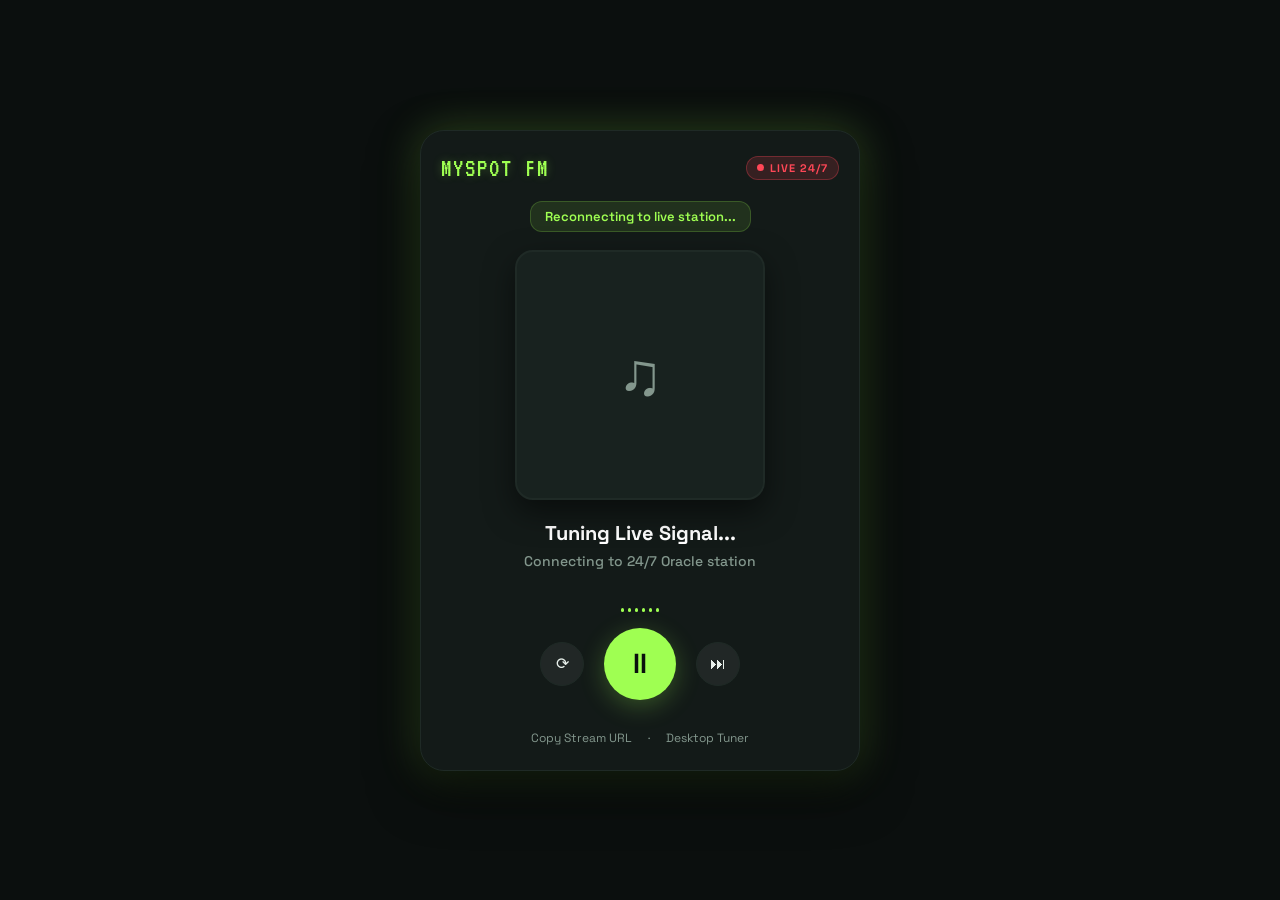
==== frontend/live-radio.html @ a2728d26 "feat: 24/7 live radio stream, edge-tts neural voices, single-URL mobile player & UI refinements" ====
<!doctype html>
<html lang="en">
<head>
<meta charset="utf-8" />
<meta name="viewport" content="width=device-width, initial-scale=1, viewport-fit=cover" />
<title>myspot 24/7 AI Radio · Live On Air</title>
<link rel="icon" type="image/x-icon" href="/static/icon.ico" />
<link rel="preconnect" href="https://fonts.googleapis.com" />
<link rel="preconnect" href="https://fonts.gstatic.com" crossorigin />
<link rel="stylesheet" href="https://fonts.googleapis.com/css2?family=VT323&family=Space+Grotesk:wght@400;600;700&family=Inter:wght@400;500;600;700&display=swap" />
<script src="/static/config.js" onerror="this.remove()"></script>
<script>
  (function () {
    var qs = new URLSearchParams(window.location.search);
    var p = qs.get("api");
    if (p) {
      try { localStorage.setItem("myspot_api_base", p.replace(/\/$/, "")); } catch (_) {}
      window.MYSPOT_API_BASE = p.replace(/\/$/, "");
    } else {
      var s = localStorage.getItem("myspot_api_base");
      if (s) window.MYSPOT_API_BASE = s;
      else if (window.location.hostname !== "localhost" && window.location.hostname !== "127.0.0.1") {
        window.MYSPOT_API_BASE = "https://independent-completely-precious-jewish.trycloudflare.com";
      }
    }
  })();
</script>
<style>
  :root {
    --bg: #0b0f0e;
    --card: #131a18;
    --card-border: #1f2a26;
    --accent: #9fff52;
    --accent-glow: rgba(159, 255, 82, 0.25);
    --text: #e8f0eb;
    --muted: #83978d;
    --live-red: #ff4757;
  }
  * { box-sizing: border-box; margin: 0; padding: 0; }
  body {
    background-color: var(--bg);
    color: var(--text);
    font-family: 'Space Grotesk', -apple-system, BlinkMacSystemFont, sans-serif;
    min-height: 100vh;
    min-height: 100dvh;
    display: flex;
    flex-direction: column;
    align-items: center;
    justify-content: center;
    padding: 16px;
    overflow-x: hidden;
  }
  .player-card {
    background: var(--card);
    border: 1px solid var(--card-border);
    border-radius: 24px;
    width: 100%;
    max-width: 440px;
    padding: 24px 20px;
    box-shadow: 0 20px 50px rgba(0, 0, 0, 0.6), 0 0 40px var(--accent-glow);
    display: flex;
    flex-direction: column;
    align-items: center;
    position: relative;
  }
  .station-bar {
    width: 100%;
    display: flex;
    justify-content: space-between;
    align-items: center;
    margin-bottom: 20px;
  }
  .station-title {
    font-family: 'VT323', monospace;
    font-size: 26px;
    letter-spacing: 2px;
    color: var(--accent);
    text-shadow: 0 0 10px var(--accent-glow);
  }
  .live-pill {
    display: inline-flex;
    align-items: center;
    gap: 6px;
    background: rgba(255, 71, 87, 0.15);
    border: 1px solid rgba(255, 71, 87, 0.3);
    color: var(--live-red);
    padding: 4px 10px;
    border-radius: 999px;
    font-size: 11px;
    font-weight: 700;
    letter-spacing: 1px;
    text-transform: uppercase;
  }
  .live-pill::before {
    content: '';
    display: block;
    width: 7px;
    height: 7px;
    background: var(--live-red);
    border-radius: 50%;
    animation: livePulse 1.5s infinite;
  }
  @keyframes livePulse {
    0% { transform: scale(0.9); opacity: 0.8; }
    50% { transform: scale(1.3); opacity: 1; box-shadow: 0 0 8px var(--live-red); }
    100% { transform: scale(0.9); opacity: 0.8; }
  }
  .daypart-badge {
    background: rgba(159, 255, 82, 0.1);
    color: var(--accent);
    border: 1px solid rgba(159, 255, 82, 0.2);
    padding: 6px 14px;
    border-radius: 12px;
    font-size: 13px;
    font-weight: 600;
    margin-bottom: 18px;
    text-align: center;
    max-width: 90%;
    white-space: nowrap;
    overflow: hidden;
    text-overflow: ellipsis;
  }
  .cover-wrap {
    width: 250px;
    height: 250px;
    max-width: 75vw;
    max-height: 75vw;
    border-radius: 18px;
    background: #18221f;
    border: 2px solid var(--card-border);
    overflow: hidden;
    position: relative;
    box-shadow: 0 12px 30px rgba(0,0,0,0.5);
    margin-bottom: 20px;
    display: flex;
    align-items: center;
    justify-content: center;
  }
  .cover-art {
    width: 100%;
    height: 100%;
    object-fit: cover;
    transition: transform 0.4s ease, opacity 0.3s ease;
  }
  .cover-fallback {
    font-size: 60px;
    color: var(--muted);
  }
  .track-meta {
    width: 100%;
    text-align: center;
    margin-bottom: 20px;
  }
  .track-title {
    font-size: 20px;
    font-weight: 700;
    line-height: 1.3;
    margin-bottom: 6px;
    color: #fff;
    display: -webkit-box;
    -webkit-line-clamp: 2;
    -webkit-box-orient: vertical;
    overflow: hidden;
  }
  .track-artist {
    font-size: 14px;
    color: var(--muted);
    font-weight: 500;
  }
  .eq-bar-wrap {
    display: flex;
    align-items: flex-end;
    justify-content: center;
    gap: 4px;
    height: 22px;
    margin-bottom: 16px;
  }
  .eq-bar {
    width: 3px;
    height: 4px;
    background: var(--accent);
    border-radius: 2px;
    transition: height 0.15s ease;
  }
  .playing .eq-bar:nth-child(1) { animation: bounce 0.8s infinite ease-in-out alternate; }
  .playing .eq-bar:nth-child(2) { animation: bounce 1.1s infinite ease-in-out alternate; }
  .playing .eq-bar:nth-child(3) { animation: bounce 0.6s infinite ease-in-out alternate; }
  .playing .eq-bar:nth-child(4) { animation: bounce 0.9s infinite ease-in-out alternate; }
  .playing .eq-bar:nth-child(5) { animation: bounce 1.2s infinite ease-in-out alternate; }
  .playing .eq-bar:nth-child(6) { animation: bounce 0.7s infinite ease-in-out alternate; }
  @keyframes bounce {
    0% { height: 4px; }
    100% { height: 20px; }
  }
  .controls-row {
    display: flex;
    align-items: center;
    justify-content: center;
    gap: 20px;
    width: 100%;
    margin-bottom: 16px;
  }
  .play-btn {
    width: 72px;
    height: 72px;
    border-radius: 50%;
    background: var(--accent);
    border: none;
    color: #0b0f0e;
    font-size: 28px;
    display: flex;
    align-items: center;
    justify-content: center;
    cursor: pointer;
    box-shadow: 0 6px 24px var(--accent-glow);
    transition: transform 0.15s ease, background 0.2s;
  }
  .play-btn:hover { transform: scale(1.05); }
  .play-btn:active { transform: scale(0.95); }
  .action-btn {
    background: rgba(255, 255, 255, 0.06);
    border: 1px solid var(--card-border);
    color: var(--text);
    width: 44px;
    height: 44px;
    border-radius: 50%;
    display: flex;
    align-items: center;
    justify-content: center;
    cursor: pointer;
    font-size: 16px;
    transition: background 0.15s;
  }
  .action-btn:hover { background: rgba(255, 255, 255, 0.12); }
  .action-btn.active { color: var(--accent); border-color: var(--accent); }
  .tap-overlay {
    position: absolute;
    inset: 0;
    background: rgba(11, 15, 14, 0.94);
    border-radius: 24px;
    display: flex;
    flex-direction: column;
    align-items: center;
    justify-content: center;
    z-index: 10;
    cursor: pointer;
    padding: 24px;
    text-align: center;
  }
  .tap-overlay h2 {
    font-size: 24px;
    margin-bottom: 8px;
    color: #fff;
  }
  .tap-overlay p {
    font-size: 14px;
    color: var(--muted);
    margin-bottom: 24px;
  }
  .tap-big-btn {
    width: 84px;
    height: 84px;
    border-radius: 50%;
    background: var(--accent);
    color: #000;
    display: flex;
    align-items: center;
    justify-content: center;
    font-size: 36px;
    box-shadow: 0 0 35px var(--accent);
    animation: pulseBig 2s infinite;
  }
  @keyframes pulseBig {
    0% { transform: scale(0.95); box-shadow: 0 0 20px var(--accent); }
    50% { transform: scale(1.05); box-shadow: 0 0 45px var(--accent); }
    100% { transform: scale(0.95); box-shadow: 0 0 20px var(--accent); }
  }
  .footer-links {
    margin-top: 14px;
    display: flex;
    gap: 16px;
    font-size: 12px;
    color: var(--muted);
  }
  .footer-links a, .footer-links button {
    color: var(--muted);
    text-decoration: none;
    background: none;
    border: none;
    cursor: pointer;
    font-family: inherit;
    font-size: inherit;
  }
  .footer-links a:hover, .footer-links button:hover {
    color: var(--accent);
  }
  .status-toast {
    position: fixed;
    bottom: 24px;
    background: #1e2824;
    border: 1px solid var(--accent);
    color: #fff;
    padding: 8px 16px;
    border-radius: 20px;
    font-size: 13px;
    opacity: 0;
    transform: translateY(10px);
    transition: opacity 0.3s, transform 0.3s;
    pointer-events: none;
  }
  .status-toast.show {
    opacity: 1;
    transform: translateY(0);
  }
</style>
</head>
<body>

<main class="player-card" id="player-card">
  <header class="station-bar">
    <div class="station-title">MYSPOT FM</div>
    <div class="live-pill" id="live-indicator">LIVE 24/7</div>
  </header>

  <div class="daypart-badge" id="daypart-badge">Warming station signal...</div>

  <div class="cover-wrap">
    <img id="cover-art" class="cover-art" src="" alt="Album Art" hidden />
    <div id="cover-fallback" class="cover-fallback">♫</div>
  </div>

  <div class="track-meta">
    <h1 class="track-title" id="track-title">Tuning Live Signal...</h1>
    <div class="track-artist" id="track-artist">Connecting to 24/7 Oracle station</div>
  </div>

  <div class="eq-bar-wrap" id="eq-wrap">
    <span class="eq-bar"></span>
    <span class="eq-bar"></span>
    <span class="eq-bar"></span>
    <span class="eq-bar"></span>
    <span class="eq-bar"></span>
    <span class="eq-bar"></span>
  </div>

  <div class="controls-row">
    <button class="action-btn" id="resync-btn" title="Re-sync with Live Broadcast" aria-label="Re-sync">⟳</button>
    <button class="play-btn" id="play-btn" title="Play / Pause" aria-label="Play">▶</button>
    <button class="action-btn" id="next-btn" title="Next Segment" aria-label="Next">⏭</button>
  </div>

  <div class="footer-links">
    <button type="button" id="copy-stream-btn">Copy Stream URL</button>
    <span>·</span>
    <a href="/#/radio" id="full-app-link">Desktop Tuner</a>
  </div>

  <div class="tap-overlay" id="tap-overlay" style="display: none;">
    <div class="tap-big-btn">▶</div>
    <h2 style="margin-top: 20px;">TUNE IN LIVE</h2>
    <p>Tap to start 24/7 broadcast</p>
  </div>
</main>

<audio id="station-audio" preload="auto"></audio>
<audio id="voice-audio" preload="auto"></audio>

<div class="status-toast" id="toast"></div>

<script type="module">
  const BASE = window.MYSPOT_API_BASE || "";
  const audio = document.getElementById("station-audio");
  const voice = document.getElementById("voice-audio");
  const playBtn = document.getElementById("play-btn");
  const resyncBtn = document.getElementById("resync-btn");
  const nextBtn = document.getElementById("next-btn");
  const tapOverlay = document.getElementById("tap-overlay");
  const daypartBadge = document.getElementById("daypart-badge");
  const trackTitle = document.getElementById("track-title");
  const trackArtist = document.getElementById("track-artist");
  const coverArt = document.getElementById("cover-art");
  const coverFallback = document.getElementById("cover-fallback");
  const eqWrap = document.getElementById("eq-wrap");
  const copyStreamBtn = document.getElementById("copy-stream-btn");
  const toastEl = document.getElementById("toast");

  let liveState = null;
  let showSegments = [];
  let currentIdx = -1;
  let isPlaying = false;
  let pollInterval = null;

  function toast(msg) {
    toastEl.textContent = msg;
    toastEl.classList.add("show");
    setTimeout(() => toastEl.classList.remove("show"), 2500);
  }

  async function apiGet(path) {
    const res = await fetch(BASE + path);
    if (!res.ok) throw new Error(`HTTP ${res.status}`);
    return res.json();
  }

  function mediaUrl(type, id) {
    return `${BASE}/media/${type}/${id}`;
  }

  async function syncLiveStation() {
    try {
      liveState = await apiGet("/api/radio/live");
      if (!liveState || !liveState.show) return;

      const dp = liveState.daypart || {};
      daypartBadge.textContent = `✦ ${dp.label || "Live Station"}`;
      
      showSegments = liveState.show.segments || [];
      currentIdx = liveState.currentSegmentIndex || 0;

      await loadSegment(currentIdx, liveState.segmentOffset || 0);
    } catch (err) {
      console.warn("Live sync error:", err);
      daypartBadge.textContent = "Reconnecting to live station...";
    }
  }

  async function loadSegment(idx, offset = 0) {
    if (!showSegments.length || idx >= showSegments.length) {
      await syncLiveStation();
      return;
    }
    currentIdx = idx;
    const seg = showSegments[idx];

    // Stop currently playing
    voice.pause();
    voice.removeAttribute("src");

    if (seg.type === "talk") {
      audio.pause();
      trackTitle.textContent = seg.title || "Station Voice Break";
      trackArtist.textContent = `Host · ${seg.host || "myspot DJ"}`;
      coverArt.hidden = true;
      coverFallback.hidden = false;
      coverFallback.textContent = "🎙";

      updateMediaSession(seg.title, `Host (${seg.host || "myspot"})`, null);

      if (seg.audio_url) {
        voice.src = BASE + seg.audio_url;
        if (isPlaying) {
          try { await voice.play(); }
          catch (_) { /* waiting for user tap */ }
        }
      } else {
        // Speech synthesis fallback
        if (isPlaying && "speechSynthesis" in window) {
          const u = new SpeechSynthesisUtterance(seg.text);
          u.onend = advanceNext;
          window.speechSynthesis.speak(u);
        }
      }
    } else if (seg.type === "song") {
      const song = seg.song || {};
      trackTitle.textContent = song.title || seg.title || "myspot Song";
      trackArtist.textContent = song.account ? song.account.replace(/^sunosync_?/, "") : "myspot Radio";

      const coverSrc = song.id ? mediaUrl("cover", song.id) : null;
      if (coverSrc) {
        coverArt.src = coverSrc;
        coverArt.hidden = false;
        coverFallback.hidden = true;
      } else {
        coverArt.hidden = true;
        coverFallback.hidden = false;
        coverFallback.textContent = "♫";
      }

      updateMediaSession(song.title, song.account, coverSrc);

      const songSrc = mediaUrl("audio", song.id);
      if (audio.src !== songSrc) {
        audio.src = songSrc;
        audio.load();
      }

      if (offset > 0) {
        audio.currentTime = Math.min(offset, (song.duration || 180) - 1);
      }

      if (isPlaying) {
        try { await audio.play(); }
        catch (err) {
          showTapOverlay();
        }
      }
    }
  }

  function advanceNext() {
    loadSegment(currentIdx + 1, 0);
  }

  audio.onended = advanceNext;
  voice.onended = advanceNext;

  function updateMediaSession(title, artist, artworkUrl) {
    if ("mediaSession" in navigator) {
      const dp = liveState?.daypart?.label || "Live";
      navigator.mediaSession.metadata = new MediaMetadata({
        title: title || "myspot 24/7 AI Radio",
        artist: artist || "myspot FM",
        album: `myspot FM · ${dp}`,
        artwork: artworkUrl ? [{ src: artworkUrl, sizes: "512x512", type: "image/jpeg" }] : []
      });
      navigator.mediaSession.setActionHandler("play", togglePlay);
      navigator.mediaSession.setActionHandler("pause", togglePlay);
      navigator.mediaSession.setActionHandler("nexttrack", advanceNext);
    }
  }

  async function togglePlay() {
    if (isPlaying) {
      isPlaying = false;
      audio.pause();
      voice.pause();
      if ("speechSynthesis" in window) window.speechSynthesis.cancel();
      playBtn.textContent = "▶";
      eqWrap.classList.remove("playing");
    } else {
      isPlaying = true;
      playBtn.textContent = "⏸";
      eqWrap.classList.add("playing");
      tapOverlay.style.display = "none";
      const seg = showSegments[currentIdx];
      try {
        if (seg?.type === "talk" && voice.src) {
          await voice.play();
        } else if (seg?.type === "song") {
          await audio.play();
        } else {
          await syncLiveStation();
          if (showSegments[currentIdx]?.type === "song") await audio.play();
        }
      } catch (err) {
        console.warn("Play error:", err);
        showTapOverlay();
      }
    }
  }

  function showTapOverlay() {
    isPlaying = false;
    playBtn.textContent = "▶";
    eqWrap.classList.remove("playing");
    tapOverlay.style.display = "flex";
  }

  tapOverlay.onclick = async () => {
    tapOverlay.style.display = "none";
    isPlaying = true;
    playBtn.textContent = "⏸";
    eqWrap.classList.add("playing");
    const seg = showSegments[currentIdx];
    if (seg?.type === "talk" && voice.src) {
      await voice.play();
    } else {
      await audio.play();
    }
  };

  playBtn.onclick = togglePlay;
  resyncBtn.onclick = async () => {
    toast("Re-syncing with live station...");
    await syncLiveStation();
    if (isPlaying) {
      const seg = showSegments[currentIdx];
      if (seg?.type === "talk" && voice.src) await voice.play();
      else if (seg?.type === "song") await audio.play();
    }
  };
  nextBtn.onclick = advanceNext;

  copyStreamBtn.onclick = async () => {
    const streamUrl = `${BASE || window.location.origin}/api/radio/stream.mp3`;
    try {
      await navigator.clipboard.writeText(streamUrl);
      toast("Stream URL copied! Works in VLC, CarPlay, Sonos.");
    } catch (_) {
      prompt("Copy live stream URL:", streamUrl);
    }
  };

  // Auto-tune on page load
  await syncLiveStation();
  // Try autoplay
  togglePlay().catch(() => showTapOverlay());
</script>
</body>
</html>
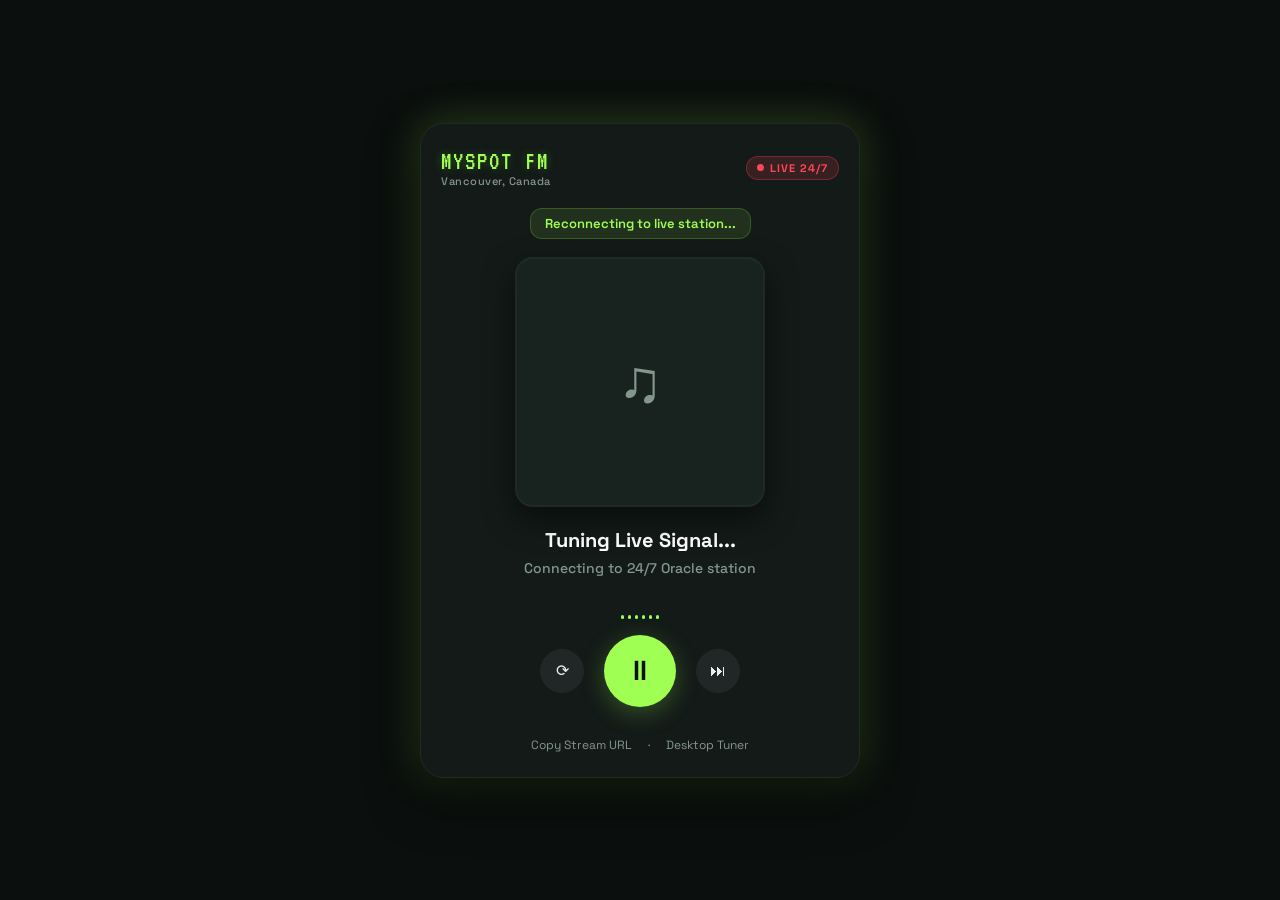
==== commit 12930387: "feat(radio): announce date, 12h AM/PM time, and Vancouver Celsius weather" ====
--- a/frontend/live-radio.html
+++ b/frontend/live-radio.html
@@ -318,7 +318,10 @@
 
 <main class="player-card" id="player-card">
   <header class="station-bar">
-    <div class="station-title">MYSPOT FM</div>
+    <div>
+      <div class="station-title">MYSPOT FM</div>
+      <div class="station-location" id="station-location" style="font-size: 11px; color: var(--muted); letter-spacing: 0.5px; font-weight: 500;">Vancouver, Canada</div>
+    </div>
     <div class="live-pill" id="live-indicator">LIVE 24/7</div>
   </header>
 
@@ -412,7 +415,18 @@
       if (!liveState || !liveState.show) return;
 
       const dp = liveState.daypart || {};
-      daypartBadge.textContent = `✦ ${dp.label || "Live Station"}`;
+      const wx = liveState.weather;
+      let wxText = "";
+      if (wx && wx.temperature_c != null) {
+        wxText = ` · ${Math.round(wx.temperature_c)}°C ${wx.summary || ""}`;
+      }
+      const clockText = liveState.clock ? ` · ${liveState.clock}` : "";
+      daypartBadge.textContent = `✦ ${dp.label || "Live Station"}${clockText}${wxText}`;
+
+      if (liveState.place) {
+        const locEl = document.getElementById("station-location");
+        if (locEl) locEl.textContent = liveState.place;
+      }
       
       showSegments = liveState.show.segments || [];
       currentIdx = liveState.currentSegmentIndex || 0;
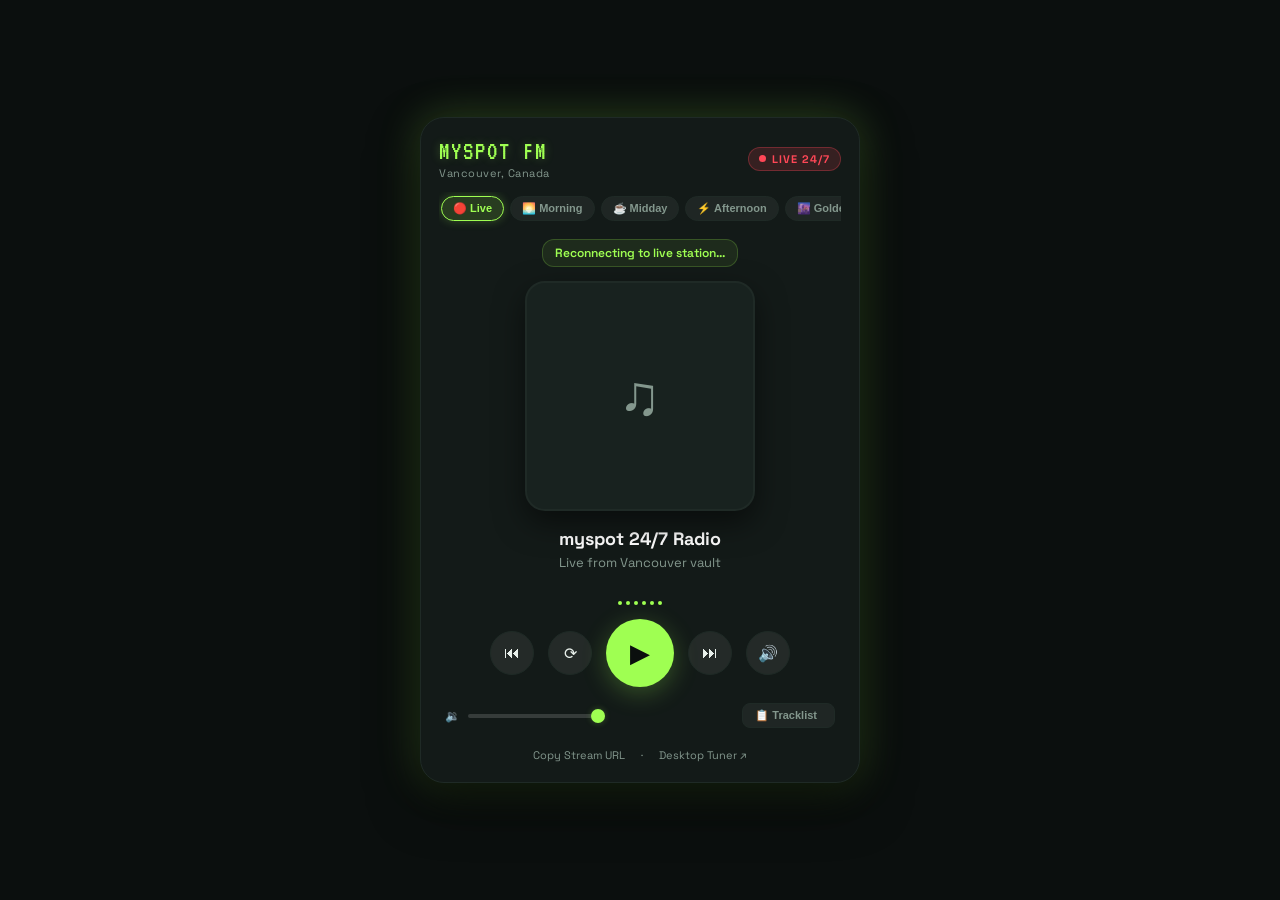
==== commit 5ef5d83c: "perf(radio): eliminate redirect lag, add instant cache, mute button, and vibe selector" ====
--- a/frontend/live-radio.html
+++ b/frontend/live-radio.html
@@ -3,11 +3,11 @@
 <head>
 <meta charset="utf-8" />
 <meta name="viewport" content="width=device-width, initial-scale=1, viewport-fit=cover" />
-<title>myspot 24/7 AI Radio · Live On Air</title>
+<title>myspot 24/7 AI Radio · Live</title>
 <link rel="icon" type="image/x-icon" href="/static/icon.ico" />
 <link rel="preconnect" href="https://fonts.googleapis.com" />
 <link rel="preconnect" href="https://fonts.gstatic.com" crossorigin />
-<link rel="stylesheet" href="https://fonts.googleapis.com/css2?family=VT323&family=Space+Grotesk:wght@400;600;700&family=Inter:wght@400;500;600;700&display=swap" />
+<link rel="stylesheet" href="https://fonts.googleapis.com/css2?family=VT323&family=Space+Grotesk:wght@400;600;700&display=swap" />
 <script src="/static/config.js" onerror="this.remove()"></script>
 <script>
   (function () {
@@ -35,28 +35,29 @@
     --text: #e8f0eb;
     --muted: #83978d;
     --live-red: #ff4757;
+    --card-radius: 24px;
   }
   * { box-sizing: border-box; margin: 0; padding: 0; }
   body {
     background-color: var(--bg);
     color: var(--text);
-    font-family: 'Space Grotesk', -apple-system, BlinkMacSystemFont, sans-serif;
+    font-family: 'Space Grotesk', -apple-system, BlinkMacSystemFont, 'Segoe UI', Roboto, sans-serif;
     min-height: 100vh;
     min-height: 100dvh;
     display: flex;
     flex-direction: column;
     align-items: center;
     justify-content: center;
-    padding: 16px;
+    padding: 16px 12px;
     overflow-x: hidden;
   }
   .player-card {
     background: var(--card);
     border: 1px solid var(--card-border);
-    border-radius: 24px;
+    border-radius: var(--card-radius);
     width: 100%;
     max-width: 440px;
-    padding: 24px 20px;
+    padding: 20px 18px;
     box-shadow: 0 20px 50px rgba(0, 0, 0, 0.6), 0 0 40px var(--accent-glow);
     display: flex;
     flex-direction: column;
@@ -68,7 +69,7 @@
     display: flex;
     justify-content: space-between;
     align-items: center;
-    margin-bottom: 20px;
+    margin-bottom: 12px;
   }
   .station-title {
     font-family: 'VT323', monospace;
@@ -76,6 +77,13 @@
     letter-spacing: 2px;
     color: var(--accent);
     text-shadow: 0 0 10px var(--accent-glow);
+    line-height: 1;
+  }
+  .station-location {
+    font-size: 11px;
+    color: var(--muted);
+    letter-spacing: 0.5px;
+    margin-top: 2px;
   }
   .live-pill {
     display: inline-flex;
@@ -90,7 +98,10 @@
     font-weight: 700;
     letter-spacing: 1px;
     text-transform: uppercase;
-  }
+    cursor: pointer;
+    transition: transform 0.15s, background 0.15s;
+  }
+  .live-pill:hover { transform: scale(1.04); background: rgba(255, 71, 87, 0.25); }
   .live-pill::before {
     content: '';
     display: block;
@@ -105,120 +116,176 @@
     50% { transform: scale(1.3); opacity: 1; box-shadow: 0 0 8px var(--live-red); }
     100% { transform: scale(0.9); opacity: 0.8; }
   }
+
+  /* Quick Vibe / Daypart Selector */
+  .vibe-row {
+    width: 100%;
+    display: flex;
+    gap: 6px;
+    overflow-x: auto;
+    padding: 4px 2px 10px 2px;
+    margin-bottom: 8px;
+    scrollbar-width: none;
+    -webkit-overflow-scrolling: touch;
+  }
+  .vibe-row::-webkit-scrollbar { display: none; }
+  .vibe-chip {
+    flex: 0 0 auto;
+    background: rgba(255, 255, 255, 0.05);
+    border: 1px solid var(--card-border);
+    color: var(--muted);
+    padding: 5px 11px;
+    border-radius: 999px;
+    font-size: 11px;
+    font-weight: 600;
+    cursor: pointer;
+    white-space: nowrap;
+    transition: all 0.15s ease;
+  }
+  .vibe-chip:hover { color: var(--text); background: rgba(255, 255, 255, 0.1); }
+  .vibe-chip.active {
+    background: rgba(159, 255, 82, 0.15);
+    color: var(--accent);
+    border-color: var(--accent);
+    box-shadow: 0 0 10px var(--accent-glow);
+  }
+
   .daypart-badge {
-    background: rgba(159, 255, 82, 0.1);
+    background: rgba(159, 255, 82, 0.08);
     color: var(--accent);
     border: 1px solid rgba(159, 255, 82, 0.2);
-    padding: 6px 14px;
+    padding: 5px 12px;
     border-radius: 12px;
-    font-size: 13px;
+    font-size: 12px;
     font-weight: 600;
-    margin-bottom: 18px;
+    margin-bottom: 14px;
     text-align: center;
-    max-width: 90%;
+    max-width: 96%;
     white-space: nowrap;
     overflow: hidden;
     text-overflow: ellipsis;
   }
+
   .cover-wrap {
-    width: 250px;
-    height: 250px;
-    max-width: 75vw;
-    max-height: 75vw;
-    border-radius: 18px;
+    width: 230px;
+    height: 230px;
+    max-width: 68vw;
+    max-height: 68vw;
+    border-radius: 20px;
     background: #18221f;
     border: 2px solid var(--card-border);
     overflow: hidden;
     position: relative;
     box-shadow: 0 12px 30px rgba(0,0,0,0.5);
-    margin-bottom: 20px;
+    margin-bottom: 16px;
     display: flex;
     align-items: center;
     justify-content: center;
+    cursor: pointer;
   }
   .cover-art {
     width: 100%;
     height: 100%;
     object-fit: cover;
-    transition: transform 0.4s ease, opacity 0.3s ease;
-  }
+    transition: transform 0.3s ease;
+  }
+  .cover-wrap:hover .cover-art { transform: scale(1.03); }
   .cover-fallback {
-    font-size: 60px;
+    font-size: 56px;
     color: var(--muted);
   }
+
   .track-meta {
     width: 100%;
     text-align: center;
-    margin-bottom: 20px;
+    margin-bottom: 14px;
+    padding: 0 4px;
   }
   .track-title {
-    font-size: 20px;
+    font-size: 18px;
     font-weight: 700;
     line-height: 1.3;
-    margin-bottom: 6px;
+    margin-bottom: 4px;
     color: #fff;
     display: -webkit-box;
     -webkit-line-clamp: 2;
     -webkit-box-orient: vertical;
     overflow: hidden;
+    cursor: pointer;
   }
   .track-artist {
-    font-size: 14px;
+    font-size: 13px;
     color: var(--muted);
-    font-weight: 500;
-  }
+    white-space: nowrap;
+    overflow: hidden;
+    text-overflow: ellipsis;
+  }
+
   .eq-bar-wrap {
     display: flex;
     align-items: flex-end;
     justify-content: center;
     gap: 4px;
-    height: 22px;
-    margin-bottom: 16px;
+    height: 20px;
+    margin-bottom: 14px;
   }
   .eq-bar {
-    width: 3px;
+    width: 4px;
     height: 4px;
     background: var(--accent);
     border-radius: 2px;
     transition: height 0.15s ease;
   }
-  .playing .eq-bar:nth-child(1) { animation: bounce 0.8s infinite ease-in-out alternate; }
-  .playing .eq-bar:nth-child(2) { animation: bounce 1.1s infinite ease-in-out alternate; }
-  .playing .eq-bar:nth-child(3) { animation: bounce 0.6s infinite ease-in-out alternate; }
-  .playing .eq-bar:nth-child(4) { animation: bounce 0.9s infinite ease-in-out alternate; }
-  .playing .eq-bar:nth-child(5) { animation: bounce 1.2s infinite ease-in-out alternate; }
-  .playing .eq-bar:nth-child(6) { animation: bounce 0.7s infinite ease-in-out alternate; }
-  @keyframes bounce {
-    0% { height: 4px; }
-    100% { height: 20px; }
-  }
+  .eq-bar-wrap.playing .eq-bar:nth-child(1) { animation: eqBounce 0.8s infinite alternate 0.1s; }
+  .eq-bar-wrap.playing .eq-bar:nth-child(2) { animation: eqBounce 0.7s infinite alternate 0.3s; }
+  .eq-bar-wrap.playing .eq-bar:nth-child(3) { animation: eqBounce 0.9s infinite alternate 0.0s; }
+  .eq-bar-wrap.playing .eq-bar:nth-child(4) { animation: eqBounce 0.6s infinite alternate 0.2s; }
+  .eq-bar-wrap.playing .eq-bar:nth-child(5) { animation: eqBounce 0.85s infinite alternate 0.4s; }
+  .eq-bar-wrap.playing .eq-bar:nth-child(6) { animation: eqBounce 0.75s infinite alternate 0.15s; }
+  @keyframes eqBounce {
+    0% { height: 4px; opacity: 0.4; }
+    100% { height: 18px; opacity: 1; }
+  }
+
+  /* Controls Row: Prev, Sync, Big Play, Next, Mute */
   .controls-row {
     display: flex;
     align-items: center;
     justify-content: center;
-    gap: 20px;
+    gap: 14px;
     width: 100%;
-    margin-bottom: 16px;
+    margin-bottom: 12px;
   }
   .play-btn {
-    width: 72px;
-    height: 72px;
+    width: 68px;
+    height: 68px;
     border-radius: 50%;
     background: var(--accent);
     border: none;
     color: #0b0f0e;
-    font-size: 28px;
+    font-size: 26px;
     display: flex;
     align-items: center;
     justify-content: center;
     cursor: pointer;
     box-shadow: 0 6px 24px var(--accent-glow);
-    transition: transform 0.15s ease, background 0.2s;
-  }
-  .play-btn:hover { transform: scale(1.05); }
-  .play-btn:active { transform: scale(0.95); }
+    transition: transform 0.15s ease, background 0.15s, box-shadow 0.15s;
+    user-select: none;
+    -webkit-tap-highlight-color: transparent;
+  }
+  .play-btn:hover { transform: scale(1.06); box-shadow: 0 8px 30px rgba(159, 255, 82, 0.4); }
+  .play-btn:active { transform: scale(0.94); }
+  .play-btn.ready-pulse {
+    animation: readyGlow 1.8s infinite;
+  }
+  @keyframes readyGlow {
+    0% { box-shadow: 0 0 10px var(--accent-glow); }
+    50% { box-shadow: 0 0 30px var(--accent); }
+    100% { box-shadow: 0 0 10px var(--accent-glow); }
+  }
+
   .action-btn {
-    background: rgba(255, 255, 255, 0.06);
+    background: rgba(255, 255, 255, 0.07);
     border: 1px solid var(--card-border);
     color: var(--text);
     width: 44px;
@@ -229,57 +296,122 @@
     justify-content: center;
     cursor: pointer;
     font-size: 16px;
-    transition: background 0.15s;
-  }
-  .action-btn:hover { background: rgba(255, 255, 255, 0.12); }
-  .action-btn.active { color: var(--accent); border-color: var(--accent); }
-  .tap-overlay {
-    position: absolute;
-    inset: 0;
-    background: rgba(11, 15, 14, 0.94);
-    border-radius: 24px;
-    display: flex;
-    flex-direction: column;
-    align-items: center;
-    justify-content: center;
-    z-index: 10;
-    cursor: pointer;
-    padding: 24px;
-    text-align: center;
-  }
-  .tap-overlay h2 {
-    font-size: 24px;
+    transition: all 0.15s;
+    user-select: none;
+    -webkit-tap-highlight-color: transparent;
+  }
+  .action-btn:hover { background: rgba(255, 255, 255, 0.14); color: var(--accent); }
+  .action-btn:active { transform: scale(0.92); }
+  .action-btn.muted-active {
+    color: var(--live-red);
+    border-color: rgba(255, 71, 87, 0.4);
+    background: rgba(255, 71, 87, 0.12);
+  }
+
+  /* Volume & Rundown bar */
+  .sub-controls {
+    width: 100%;
+    display: flex;
+    align-items: center;
+    justify-content: space-between;
+    gap: 12px;
+    padding: 4px 6px;
     margin-bottom: 8px;
-    color: #fff;
-  }
-  .tap-overlay p {
-    font-size: 14px;
-    color: var(--muted);
-    margin-bottom: 24px;
-  }
-  .tap-big-btn {
-    width: 84px;
-    height: 84px;
+  }
+  .vol-wrap {
+    display: flex;
+    align-items: center;
+    gap: 8px;
+    flex: 1;
+    max-width: 160px;
+  }
+  .vol-slider {
+    -webkit-appearance: none;
+    width: 100%;
+    height: 4px;
+    border-radius: 2px;
+    background: rgba(255, 255, 255, 0.15);
+    outline: none;
+    cursor: pointer;
+  }
+  .vol-slider::-webkit-slider-thumb {
+    -webkit-appearance: none;
+    width: 14px;
+    height: 14px;
     border-radius: 50%;
     background: var(--accent);
-    color: #000;
-    display: flex;
-    align-items: center;
-    justify-content: center;
-    font-size: 36px;
-    box-shadow: 0 0 35px var(--accent);
-    animation: pulseBig 2s infinite;
-  }
-  @keyframes pulseBig {
-    0% { transform: scale(0.95); box-shadow: 0 0 20px var(--accent); }
-    50% { transform: scale(1.05); box-shadow: 0 0 45px var(--accent); }
-    100% { transform: scale(0.95); box-shadow: 0 0 20px var(--accent); }
-  }
+    cursor: pointer;
+    box-shadow: 0 0 6px var(--accent-glow);
+  }
+  .vol-slider::-moz-range-thumb {
+    width: 14px;
+    height: 14px;
+    border-radius: 50%;
+    background: var(--accent);
+    border: none;
+    cursor: pointer;
+  }
+  .rundown-toggle-btn {
+    background: rgba(255, 255, 255, 0.05);
+    border: 1px solid var(--card-border);
+    color: var(--muted);
+    font-size: 11px;
+    font-weight: 600;
+    padding: 5px 12px;
+    border-radius: 8px;
+    cursor: pointer;
+    display: flex;
+    align-items: center;
+    gap: 5px;
+    transition: all 0.15s;
+  }
+  .rundown-toggle-btn:hover { color: var(--text); background: rgba(255, 255, 255, 0.1); }
+
+  /* Tracklist Drawer */
+  .rundown-drawer {
+    width: 100%;
+    max-height: 0;
+    overflow-y: auto;
+    transition: max-height 0.25s ease-out, margin 0.25s;
+    background: rgba(0, 0, 0, 0.25);
+    border-radius: 12px;
+    margin-bottom: 0;
+  }
+  .rundown-drawer.open {
+    max-height: 200px;
+    margin-bottom: 12px;
+    border: 1px solid var(--card-border);
+    padding: 6px;
+  }
+  .rundown-item {
+    display: flex;
+    align-items: center;
+    justify-content: space-between;
+    padding: 6px 10px;
+    border-radius: 8px;
+    font-size: 12px;
+    color: var(--muted);
+    cursor: pointer;
+    transition: background 0.12s, color 0.12s;
+  }
+  .rundown-item:hover { background: rgba(255, 255, 255, 0.06); color: var(--text); }
+  .rundown-item.active {
+    background: rgba(159, 255, 82, 0.12);
+    color: var(--accent);
+    font-weight: 600;
+  }
+  .rundown-item-title {
+    white-space: nowrap;
+    overflow: hidden;
+    text-overflow: ellipsis;
+    margin-right: 8px;
+  }
+
   .footer-links {
-    margin-top: 14px;
+    margin-top: 8px;
     display: flex;
     gap: 16px;
-    font-size: 12px;
+    font-size: 11px;
     color: var(--muted);
   }
   .footer-links a, .footer-links button {
@@ -290,28 +422,26 @@
     cursor: pointer;
     font-family: inherit;
     font-size: inherit;
-  }
-  .footer-links a:hover, .footer-links button:hover {
-    color: var(--accent);
-  }
+    transition: color 0.15s;
+  }
+  .footer-links a:hover, .footer-links button:hover { color: var(--accent); }
+
   .status-toast {
     position: fixed;
-    bottom: 24px;
+    bottom: 20px;
     background: #1e2824;
     border: 1px solid var(--accent);
     color: #fff;
     padding: 8px 16px;
     border-radius: 20px;
-    font-size: 13px;
+    font-size: 12px;
     opacity: 0;
     transform: translateY(10px);
-    transition: opacity 0.3s, transform 0.3s;
+    transition: opacity 0.25s, transform 0.25s;
     pointer-events: none;
-  }
-  .status-toast.show {
-    opacity: 1;
-    transform: translateY(0);
-  }
+    z-index: 100;
+  }
+  .status-toast.show { opacity: 1; transform: translateY(0); }
 </style>
 </head>
 <body>
@@ -320,21 +450,32 @@
   <header class="station-bar">
     <div>
       <div class="station-title">MYSPOT FM</div>
-      <div class="station-location" id="station-location" style="font-size: 11px; color: var(--muted); letter-spacing: 0.5px; font-weight: 500;">Vancouver, Canada</div>
+      <div class="station-location" id="station-location">Vancouver, Canada</div>
     </div>
-    <div class="live-pill" id="live-indicator">LIVE 24/7</div>
+    <div class="live-pill" id="live-indicator" title="Snap to Live 24/7 Broadcast">LIVE 24/7</div>
   </header>
 
-  <div class="daypart-badge" id="daypart-badge">Warming station signal...</div>
-
-  <div class="cover-wrap">
+  <!-- Quick Daypart / Vibe Selector -->
+  <div class="vibe-row" id="vibe-row" role="tablist" aria-label="Dayparts">
+    <button class="vibe-chip active" data-daypart="live" type="button">🔴 Live</button>
+    <button class="vibe-chip" data-daypart="morning" type="button">🌅 Morning</button>
+    <button class="vibe-chip" data-daypart="midday" type="button">☕ Midday</button>
+    <button class="vibe-chip" data-daypart="afternoon" type="button">⚡ Afternoon</button>
+    <button class="vibe-chip" data-daypart="evening" type="button">🌆 Golden Hour</button>
+    <button class="vibe-chip" data-daypart="late-night" type="button">🌌 Cosmic FM</button>
+    <button class="vibe-chip" data-daypart="overnight" type="button">🌙 Overnight</button>
+  </div>
+
+  <div class="daypart-badge" id="daypart-badge">Connecting to station signal...</div>
+
+  <div class="cover-wrap" id="cover-wrap" title="Click to Play / Pause">
     <img id="cover-art" class="cover-art" src="" alt="Album Art" hidden />
     <div id="cover-fallback" class="cover-fallback">♫</div>
   </div>
 
   <div class="track-meta">
-    <h1 class="track-title" id="track-title">Tuning Live Signal...</h1>
-    <div class="track-artist" id="track-artist">Connecting to 24/7 Oracle station</div>
+    <h1 class="track-title" id="track-title" title="Current track">myspot 24/7 Radio</h1>
+    <div class="track-artist" id="track-artist">Live from Vancouver vault</div>
   </div>
 
   <div class="eq-bar-wrap" id="eq-wrap">
@@ -346,22 +487,36 @@
     <span class="eq-bar"></span>
   </div>
 
+  <!-- Primary Controls: Prev, Re-sync, Play/Pause, Next, Mute -->
   <div class="controls-row">
-    <button class="action-btn" id="resync-btn" title="Re-sync with Live Broadcast" aria-label="Re-sync">⟳</button>
-    <button class="play-btn" id="play-btn" title="Play / Pause" aria-label="Play">▶</button>
-    <button class="action-btn" id="next-btn" title="Next Segment" aria-label="Next">⏭</button>
+    <button class="action-btn" id="prev-btn" title="Previous Track (←)" aria-label="Previous">⏮</button>
+    <button class="action-btn" id="resync-btn" title="Re-sync with Live Broadcast (L)" aria-label="Re-sync">⟳</button>
+    <button class="play-btn ready-pulse" id="play-btn" title="Play / Pause (Space)" aria-label="Play">▶</button>
+    <button class="action-btn" id="next-btn" title="Next Track (→)" aria-label="Next">⏭</button>
+    <button class="action-btn" id="mute-btn" title="Mute / Unmute (M)" aria-label="Mute">🔊</button>
+  </div>
+
+  <!-- Volume & Rundown Drawer Toggle -->
+  <div class="sub-controls">
+    <div class="vol-wrap">
+      <span style="font-size: 12px; color: var(--muted);" id="vol-icon">🔉</span>
+      <input type="range" class="vol-slider" id="vol-slider" min="0" max="1" step="0.05" value="1" title="Volume" aria-label="Volume" />
+    </div>
+    <button class="rundown-toggle-btn" id="rundown-toggle" type="button">
+      <span>📋 Tracklist</span>
+      <span id="rundown-count" style="opacity: 0.7;"></span>
+    </button>
+  </div>
+
+  <!-- Expandable Tracklist Drawer -->
+  <div class="rundown-drawer" id="rundown-drawer">
+    <div id="rundown-list"></div>
   </div>
 
   <div class="footer-links">
     <button type="button" id="copy-stream-btn">Copy Stream URL</button>
     <span>·</span>
-    <a href="/#/radio" id="full-app-link">Desktop Tuner</a>
-  </div>
-
-  <div class="tap-overlay" id="tap-overlay" style="display: none;">
-    <div class="tap-big-btn">▶</div>
-    <h2 style="margin-top: 20px;">TUNE IN LIVE</h2>
-    <p>Tap to start 24/7 broadcast</p>
+    <a href="/#/radio" id="full-app-link">Desktop Tuner ↗</a>
   </div>
 </main>
 
@@ -371,13 +526,18 @@
 <div class="status-toast" id="toast"></div>
 
 <script type="module">
+  const CACHE_KEY = "myspot_radio_cache_v2";
   const BASE = window.MYSPOT_API_BASE || "";
   const audio = document.getElementById("station-audio");
   const voice = document.getElementById("voice-audio");
   const playBtn = document.getElementById("play-btn");
+  const prevBtn = document.getElementById("prev-btn");
+  const nextBtn = document.getElementById("next-btn");
   const resyncBtn = document.getElementById("resync-btn");
-  const nextBtn = document.getElementById("next-btn");
-  const tapOverlay = document.getElementById("tap-overlay");
+  const muteBtn = document.getElementById("mute-btn");
+  const volSlider = document.getElementById("vol-slider");
+  const volIcon = document.getElementById("vol-icon");
+  const coverWrap = document.getElementById("cover-wrap");
   const daypartBadge = document.getElementById("daypart-badge");
   const trackTitle = document.getElementById("track-title");
   const trackArtist = document.getElementById("track-artist");
@@ -386,17 +546,27 @@
   const eqWrap = document.getElementById("eq-wrap");
   const copyStreamBtn = document.getElementById("copy-stream-btn");
   const toastEl = document.getElementById("toast");
+  const vibeRow = document.getElementById("vibe-row");
+  const liveIndicator = document.getElementById("live-indicator");
+  const rundownToggle = document.getElementById("rundown-toggle");
+  const rundownDrawer = document.getElementById("rundown-drawer");
+  const rundownList = document.getElementById("rundown-list");
+  const rundownCount = document.getElementById("rundown-count");
 
   let liveState = null;
   let showSegments = [];
-  let currentIdx = -1;
+  let currentIdx = 0;
   let isPlaying = false;
-  let pollInterval = null;
+  let activeDaypartId = "live";
 
   function toast(msg) {
     toastEl.textContent = msg;
     toastEl.classList.add("show");
-    setTimeout(() => toastEl.classList.remove("show"), 2500);
+    setTimeout(() => toastEl.classList.remove("show"), 2200);
+  }
+
+  function mediaUrl(type, id) {
+    return `${BASE}/media/${type}/${id}`;
   }
 
   async function apiGet(path) {
@@ -405,40 +575,156 @@
     return res.json();
   }
 
-  function mediaUrl(type, id) {
-    return `${BASE}/media/${type}/${id}`;
+  // Restore Instant Cache on frame 0
+  function restoreCachedUI() {
+    try {
+      const raw = localStorage.getItem(CACHE_KEY);
+      if (!raw) return;
+      const cached = JSON.parse(raw);
+      if (cached.title) trackTitle.textContent = cached.title;
+      if (cached.artist) trackArtist.textContent = cached.artist;
+      if (cached.badge) daypartBadge.textContent = cached.badge;
+      if (cached.coverSrc) {
+        coverArt.src = cached.coverSrc;
+        coverArt.hidden = false;
+        coverFallback.hidden = true;
+      }
+      if (cached.songSrc && !audio.src) {
+        audio.src = cached.songSrc;
+        audio.load();
+      }
+    } catch (_) {}
+  }
+
+  function saveCachedUI(seg, song, badgeText) {
+    try {
+      const data = {
+        title: seg?.title || song?.title || "myspot Song",
+        artist: song?.account ? song.account.replace(/^sunosync_?/, "") : "myspot Radio",
+        badge: badgeText,
+        coverSrc: song?.id ? mediaUrl("cover", song.id) : null,
+        songSrc: song?.id ? mediaUrl("audio", song.id) : null,
+      };
+      localStorage.setItem(CACHE_KEY, JSON.stringify(data));
+    } catch (_) {}
+  }
+
+  function updateBadge(state) {
+    const dp = state.daypart || {};
+    const wx = state.weather;
+    let wxText = "";
+    if (wx && wx.temperature_c != null) {
+      wxText = ` · ${Math.round(wx.temperature_c)}°C ${wx.summary || ""}`;
+    }
+    const clockText = state.clock ? ` · ${state.clock}` : "";
+    const badgeText = `✦ ${dp.label || "Live Station"}${clockText}${wxText}`;
+    daypartBadge.textContent = badgeText;
+
+    if (state.place) {
+      const locEl = document.getElementById("station-location");
+      if (locEl) locEl.textContent = state.place;
+    }
+    return badgeText;
+  }
+
+  function renderRundown() {
+    rundownList.innerHTML = "";
+    if (!showSegments.length) {
+      rundownCount.textContent = "";
+      return;
+    }
+    const songCount = showSegments.filter(s => s.type === "song").length;
+    rundownCount.textContent = `(${songCount})`;
+
+    showSegments.forEach((seg, idx) => {
+      const item = document.createElement("div");
+      item.className = `rundown-item ${idx === currentIdx ? "active" : ""}`;
+      
+      const titleSpan = document.createElement("span");
+      titleSpan.className = "rundown-item-title";
+      const icon = seg.type === "talk" ? "🎙 " : "♫ ";
+      titleSpan.textContent = `${icon}${seg.title || "Untitled"}`;
+      
+      const durSpan = document.createElement("span");
+      durSpan.style.opacity = "0.7";
+      const mins = Math.floor((seg.duration || 180) / 60);
+      const secs = Math.floor((seg.duration || 180) % 60);
+      durSpan.textContent = `${mins}:${secs < 10 ? "0" : ""}${secs}`;
+
+      item.append(titleSpan, durSpan);
+      item.onclick = (e) => {
+        e.stopPropagation();
+        loadSegment(idx, 0);
+        if (!isPlaying) togglePlay();
+        toast(`Playing: ${seg.title}`);
+      };
+      rundownList.append(item);
+    });
   }
 
   async function syncLiveStation() {
     try {
+      activeDaypartId = "live";
+      updateVibeChips();
       liveState = await apiGet("/api/radio/live");
       if (!liveState || !liveState.show) return;
 
-      const dp = liveState.daypart || {};
-      const wx = liveState.weather;
-      let wxText = "";
-      if (wx && wx.temperature_c != null) {
-        wxText = ` · ${Math.round(wx.temperature_c)}°C ${wx.summary || ""}`;
-      }
-      const clockText = liveState.clock ? ` · ${liveState.clock}` : "";
-      daypartBadge.textContent = `✦ ${dp.label || "Live Station"}${clockText}${wxText}`;
-
-      if (liveState.place) {
-        const locEl = document.getElementById("station-location");
-        if (locEl) locEl.textContent = liveState.place;
-      }
-      
+      const badgeText = updateBadge(liveState);
       showSegments = liveState.show.segments || [];
       currentIdx = liveState.currentSegmentIndex || 0;
 
-      await loadSegment(currentIdx, liveState.segmentOffset || 0);
+      renderRundown();
+      await loadSegment(currentIdx, liveState.segmentOffset || 0, badgeText);
     } catch (err) {
       console.warn("Live sync error:", err);
       daypartBadge.textContent = "Reconnecting to live station...";
     }
   }
 
-  async function loadSegment(idx, offset = 0) {
+  async function selectDaypart(daypartId) {
+    if (daypartId === "live") {
+      toast("Syncing with live 24/7 broadcast...");
+      await syncLiveStation();
+      if (isPlaying) togglePlay();
+      return;
+    }
+
+    try {
+      activeDaypartId = daypartId;
+      updateVibeChips();
+      toast(`Loading ${daypartId.replace("-", " ")} vibe...`);
+      daypartBadge.textContent = `✦ Loading ${daypartId}...`;
+
+      const res = await fetch(`${BASE}/api/radio/shows/daypart`, {
+        method: "POST",
+        headers: { "Content-Type": "application/json" },
+        body: JSON.stringify({ daypart: daypartId, place: "Vancouver, Canada" })
+      });
+      if (!res.ok) throw new Error(`HTTP ${res.status}`);
+      const show = await res.json();
+      if (!show || !show.segments) throw new Error("No segments");
+
+      showSegments = show.segments;
+      currentIdx = 0;
+      daypartBadge.textContent = `✦ ${show.title || daypartId.toUpperCase()}`;
+      renderRundown();
+      await loadSegment(0, 0, daypartBadge.textContent);
+      if (!isPlaying) {
+        togglePlay();
+      }
+    } catch (err) {
+      console.warn("Daypart switch error:", err);
+      toast(`Could not switch vibe: ${err.message || err}`);
+    }
+  }
+
+  function updateVibeChips() {
+    vibeRow.querySelectorAll(".vibe-chip").forEach(chip => {
+      chip.classList.toggle("active", chip.dataset.daypart === activeDaypartId);
+    });
+  }
+
+  async function loadSegment(idx, offset = 0, customBadgeText = null) {
     if (!showSegments.length || idx >= showSegments.length) {
       await syncLiveStation();
       return;
@@ -446,7 +732,12 @@
     currentIdx = idx;
     const seg = showSegments[idx];
 
-    // Stop currently playing
+    // Highlight in rundown drawer
+    rundownList.querySelectorAll(".rundown-item").forEach((item, i) => {
+      item.classList.toggle("active", i === idx);
+    });
+
+    // Stop currently playing voice
     voice.pause();
     voice.removeAttribute("src");
 
@@ -463,11 +754,9 @@
       if (seg.audio_url) {
         voice.src = BASE + seg.audio_url;
         if (isPlaying) {
-          try { await voice.play(); }
-          catch (_) { /* waiting for user tap */ }
+          try { await voice.play(); } catch (_) {}
         }
       } else {
-        // Speech synthesis fallback
         if (isPlaying && "speechSynthesis" in window) {
           const u = new SpeechSynthesisUtterance(seg.text);
           u.onend = advanceNext;
@@ -490,29 +779,39 @@
         coverFallback.textContent = "♫";
       }
 
+      saveCachedUI(seg, song, customBadgeText || daypartBadge.textContent);
       updateMediaSession(song.title, song.account, coverSrc);
 
       const songSrc = mediaUrl("audio", song.id);
       if (audio.src !== songSrc) {
         audio.src = songSrc;
-        audio.load();
       }
 
       if (offset > 0) {
-        audio.currentTime = Math.min(offset, (song.duration || 180) - 1);
-      }
-
-      if (isPlaying) {
-        try { await audio.play(); }
-        catch (err) {
-          showTapOverlay();
+        const applyOffset = () => {
+          try {
+            audio.currentTime = Math.min(offset, (song.duration || 180) - 1);
+          } catch (_) {}
+        };
+        if (audio.readyState >= 1) {
+          applyOffset();
+        } else {
+          audio.addEventListener("loadedmetadata", applyOffset, { once: true });
         }
       }
+
+      if (isPlaying) {
+        try { await audio.play(); } catch (_) {}
+      }
     }
   }
 
   function advanceNext() {
     loadSegment(currentIdx + 1, 0);
+  }
+
+  function advancePrev() {
+    loadSegment(Math.max(0, currentIdx - 1), 0);
   }
 
   audio.onended = advanceNext;
@@ -530,9 +829,11 @@
       navigator.mediaSession.setActionHandler("play", togglePlay);
       navigator.mediaSession.setActionHandler("pause", togglePlay);
       navigator.mediaSession.setActionHandler("nexttrack", advanceNext);
-    }
-  }
-
+      navigator.mediaSession.setActionHandler("previoustrack", advancePrev);
+    }
+  }
+
+  // Toggle Play / Pause synchronously for instant user feedback
   async function togglePlay() {
     if (isPlaying) {
       isPlaying = false;
@@ -540,60 +841,103 @@
       voice.pause();
       if ("speechSynthesis" in window) window.speechSynthesis.cancel();
       playBtn.textContent = "▶";
+      playBtn.classList.add("ready-pulse");
       eqWrap.classList.remove("playing");
     } else {
       isPlaying = true;
       playBtn.textContent = "⏸";
+      playBtn.classList.remove("ready-pulse");
       eqWrap.classList.add("playing");
-      tapOverlay.style.display = "none";
+
       const seg = showSegments[currentIdx];
       try {
         if (seg?.type === "talk" && voice.src) {
           await voice.play();
-        } else if (seg?.type === "song") {
+        } else if (seg?.type === "song" && audio.src) {
           await audio.play();
         } else {
+          // If no track loaded yet, start audio element and sync
+          if (audio.src) audio.play();
           await syncLiveStation();
           if (showSegments[currentIdx]?.type === "song") await audio.play();
         }
       } catch (err) {
-        console.warn("Play error:", err);
-        showTapOverlay();
+        console.warn("Playback error:", err);
       }
     }
   }
 
-  function showTapOverlay() {
-    isPlaying = false;
-    playBtn.textContent = "▶";
-    eqWrap.classList.remove("playing");
-    tapOverlay.style.display = "flex";
-  }
-
-  tapOverlay.onclick = async () => {
-    tapOverlay.style.display = "none";
-    isPlaying = true;
-    playBtn.textContent = "⏸";
-    eqWrap.classList.add("playing");
-    const seg = showSegments[currentIdx];
-    if (seg?.type === "talk" && voice.src) {
-      await voice.play();
+  // Instant Mute / Unmute
+  function toggleMute() {
+    const isMuted = !audio.muted;
+    audio.muted = isMuted;
+    voice.muted = isMuted;
+    muteBtn.textContent = isMuted ? "🔇" : "🔊";
+    muteBtn.classList.toggle("muted-active", isMuted);
+    volIcon.textContent = isMuted ? "🔇" : (audio.volume < 0.5 ? "🔉" : "🔊");
+    toast(isMuted ? "Muted" : "Unmuted");
+  }
+
+  // Volume slider
+  volSlider.oninput = (e) => {
+    const val = parseFloat(e.target.value);
+    audio.volume = val;
+    voice.volume = val;
+    if (val === 0) {
+      audio.muted = true;
+      voice.muted = true;
+      muteBtn.textContent = "🔇";
+      muteBtn.classList.add("muted-active");
+      volIcon.textContent = "🔇";
     } else {
-      await audio.play();
+      audio.muted = false;
+      voice.muted = false;
+      muteBtn.textContent = "🔊";
+      muteBtn.classList.remove("muted-active");
+      volIcon.textContent = val < 0.5 ? "🔉" : "🔊";
     }
   };
 
+  // Keyboard Shortcuts
+  window.addEventListener("keydown", (e) => {
+    if (e.target.tagName === "INPUT" || e.target.tagName === "TEXTAREA") return;
+    if (e.code === "Space") {
+      e.preventDefault();
+      togglePlay();
+    } else if (e.key === "m" || e.key === "M") {
+      toggleMute();
+    } else if (e.code === "ArrowRight") {
+      advanceNext();
+    } else if (e.code === "ArrowLeft") {
+      advancePrev();
+    } else if (e.key === "l" || e.key === "L") {
+      syncLiveStation();
+    }
+  });
+
+  // Wiring Click Handlers
   playBtn.onclick = togglePlay;
+  coverWrap.onclick = togglePlay;
+  prevBtn.onclick = advancePrev;
+  nextBtn.onclick = advanceNext;
+  muteBtn.onclick = toggleMute;
   resyncBtn.onclick = async () => {
-    toast("Re-syncing with live station...");
+    toast("Re-syncing with 24/7 live station...");
     await syncLiveStation();
-    if (isPlaying) {
-      const seg = showSegments[currentIdx];
-      if (seg?.type === "talk" && voice.src) await voice.play();
-      else if (seg?.type === "song") await audio.play();
-    }
   };
-  nextBtn.onclick = advanceNext;
+  liveIndicator.onclick = () => selectDaypart("live");
+
+  // Vibe Chips selector
+  vibeRow.onclick = (e) => {
+    const chip = e.target.closest(".vibe-chip");
+    if (!chip) return;
+    selectDaypart(chip.dataset.daypart);
+  };
+
+  // Tracklist Drawer Toggle
+  rundownToggle.onclick = () => {
+    rundownDrawer.classList.toggle("open");
+  };
 
   copyStreamBtn.onclick = async () => {
     const streamUrl = `${BASE || window.location.origin}/api/radio/stream.mp3`;
@@ -605,10 +949,11 @@
     }
   };
 
-  // Auto-tune on page load
-  await syncLiveStation();
-  // Try autoplay
-  togglePlay().catch(() => showTapOverlay());
+  // 1. Instant Cache Hydration (0ms)
+  restoreCachedUI();
+
+  // 2. Fetch Live Station in background
+  syncLiveStation();
 </script>
 </body>
 </html>
